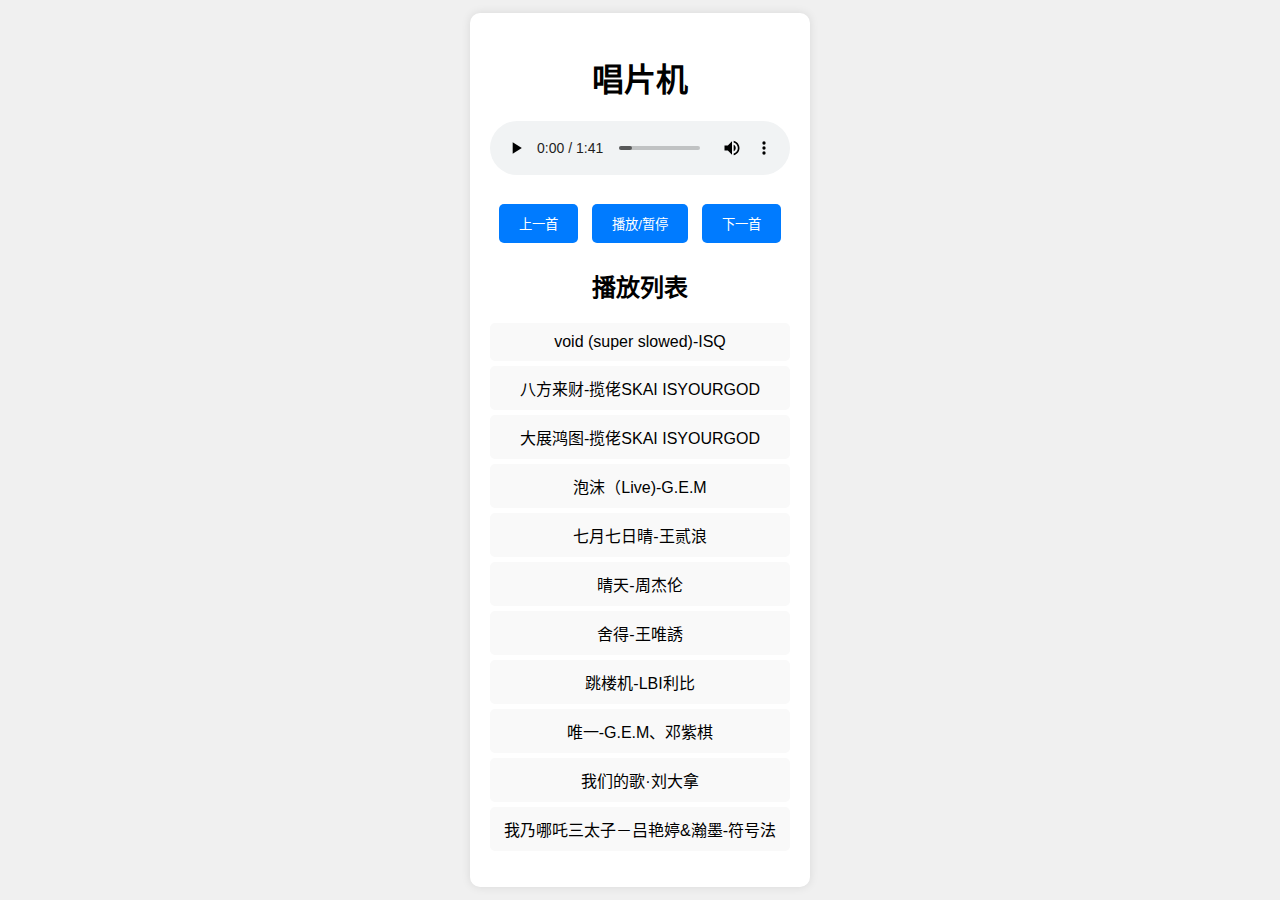
==== index.html @ f6a9ca4e "Add files via upload" ====
<!DOCTYPE html>
<html lang="zh-CN">
<head>
    <meta charset="UTF-8">
    <meta name="viewport" content="width=device-width, initial-scale=1.0">
    <title>唱片机</title>
    <link rel="stylesheet" href="style.css">
</head>
<body>
    <div class="player">
        <h1>唱片机</h1>
        <audio id="audio" controls>
            <source src="music/void (super slowed)-ISQ.mp3" type="audio/mpeg">
            您的浏览器不支持音频元素。
        </audio>
        <div class="controls">
            <button id="prev">上一首</button>
            <button id="playPause">播放/暂停</button>
            <button id="next">下一首</button>
        </div>
        <div class="playlist">
            <h2>播放列表</h2>
            <ul id="playlist">
                <li data-src="music/void (super slowed)-ISQ.mp3">void (super slowed)-ISQ</li>
                <li data-src="music/八方来财-揽佬SKAI ISYOURGOD.mp3">八方来财-揽佬SKAI ISYOURGOD</li>
                <li data-src="music/大展鸿图-揽佬SKAI ISYOURGOD.mp3">大展鸿图-揽佬SKAI ISYOURGOD</li>
                <li data-src="music/泡沫（Live)-G.E.M.mp3">泡沫（Live)-G.E.M</li>
                <li data-src="music/七月七日晴-王贰浪.mp3">七月七日晴-王贰浪</li>
                <li data-src="music/晴天-周杰伦.mp3">晴天-周杰伦</li>
                <li data-src="music/舍得-王唯誘.mp3">舍得-王唯誘</li>
                <li data-src="music/跳楼机-LBI利比.mp3">跳楼机-LBI利比</li>
                <li data-src="music/唯一-G.E.M、邓紫棋.mp3">唯一-G.E.M、邓紫棋</li>
                <li data-src="music/我们的歌·刘大拿.mp3">我们的歌·刘大拿</li>
                <li data-src="music/我乃哪吒三太子－吕艳婷&瀚墨-符号法.m4a">我乃哪吒三太子－吕艳婷&瀚墨-符号法</li>
            </ul>
        </div>
    </div>
    <script src="script.js"></script>
</body>
</html>
---- style.css ----
body {
    font-family: Arial, sans-serif;
    background-color: #f0f0f0;
    display: flex;
    justify-content: center;
    align-items: center;
    height: 100vh;
    margin: 0;
}

.player {
    background-color: #fff;
    padding: 20px;
    border-radius: 10px;
    box-shadow: 0 0 10px rgba(0, 0, 0, 0.1);
    text-align: center;
}

.controls {
    margin-top: 20px;
}

button {
    padding: 10px 20px;
    margin: 5px;
    border: none;
    background-color: #007bff;
    color: #fff;
    border-radius: 5px;
    cursor: pointer;
}

button:hover {
    background-color: #0056b3;
}

.playlist {
    margin-top: 20px;
}

ul {
    list-style-type: none;
    padding: 0;
}

li {
    padding: 10px;
    background-color: #f9f9f9;
    margin: 5px 0;
    border-radius: 5px;
    cursor: pointer;
}

li:hover {
    background-color: #e0e0e0;
}
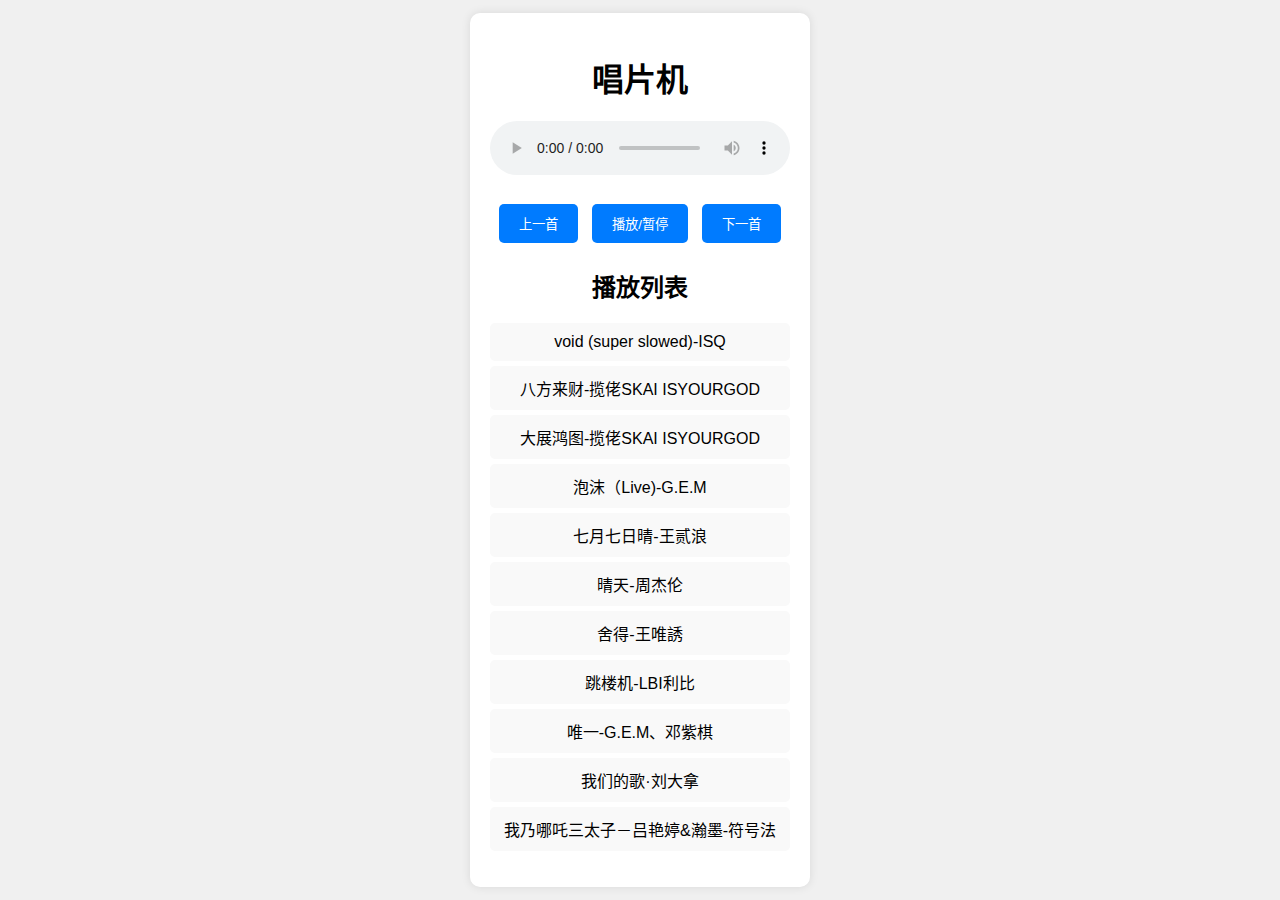
==== commit 522c8713: "Update index.html" ====
--- a/index.html
+++ b/index.html
@@ -10,7 +10,7 @@
     <div class="player">
         <h1>唱片机</h1>
         <audio id="audio" controls>
-            <source src="music/void (super slowed)-ISQ.mp3" type="audio/mpeg">
+            <source src="音乐/void (super slowed)-ISQ.mp3" type="audio/mpeg">
             您的浏览器不支持音频元素。
         </audio>
         <div class="controls">
@@ -21,20 +21,20 @@
         <div class="playlist">
             <h2>播放列表</h2>
             <ul id="playlist">
-                <li data-src="music/void (super slowed)-ISQ.mp3">void (super slowed)-ISQ</li>
-                <li data-src="music/八方来财-揽佬SKAI ISYOURGOD.mp3">八方来财-揽佬SKAI ISYOURGOD</li>
-                <li data-src="music/大展鸿图-揽佬SKAI ISYOURGOD.mp3">大展鸿图-揽佬SKAI ISYOURGOD</li>
-                <li data-src="music/泡沫（Live)-G.E.M.mp3">泡沫（Live)-G.E.M</li>
-                <li data-src="music/七月七日晴-王贰浪.mp3">七月七日晴-王贰浪</li>
-                <li data-src="music/晴天-周杰伦.mp3">晴天-周杰伦</li>
-                <li data-src="music/舍得-王唯誘.mp3">舍得-王唯誘</li>
-                <li data-src="music/跳楼机-LBI利比.mp3">跳楼机-LBI利比</li>
-                <li data-src="music/唯一-G.E.M、邓紫棋.mp3">唯一-G.E.M、邓紫棋</li>
-                <li data-src="music/我们的歌·刘大拿.mp3">我们的歌·刘大拿</li>
-                <li data-src="music/我乃哪吒三太子－吕艳婷&瀚墨-符号法.m4a">我乃哪吒三太子－吕艳婷&瀚墨-符号法</li>
+                <li data-src="音乐/void (super slowed)-ISQ.mp3">void (super slowed)-ISQ</li>
+                <li data-src="音乐/八方来财-揽佬SKAI ISYOURGOD.mp3">八方来财-揽佬SKAI ISYOURGOD</li>
+                <li data-src="音乐/大展鸿图-揽佬SKAI ISYOURGOD.mp3">大展鸿图-揽佬SKAI ISYOURGOD</li>
+                <li data-src="音乐/泡沫（Live)-G.E.M.mp3">泡沫（Live)-G.E.M</li>
+                <li data-src="音乐/七月七日晴-王贰浪.mp3">七月七日晴-王贰浪</li>
+                <li data-src="音乐/晴天-周杰伦.mp3">晴天-周杰伦</li>
+                <li data-src="音乐/舍得-王唯誘.mp3">舍得-王唯誘</li>
+                <li data-src="音乐/跳楼机-LBI利比.mp3">跳楼机-LBI利比</li>
+                <li data-src="音乐/唯一-G.E.M、邓紫棋.mp3">唯一-G.E.M、邓紫棋</li>
+                <li data-src="音乐/我们的歌·刘大拿.mp3">我们的歌·刘大拿</li>
+                <li data-src="音乐/我乃哪吒三太子－吕艳婷&瀚墨-符号法.m4a">我乃哪吒三太子－吕艳婷&瀚墨-符号法</li>
             </ul>
         </div>
     </div>
     <script src="script.js"></script>
 </body>
-</html>+</html>
